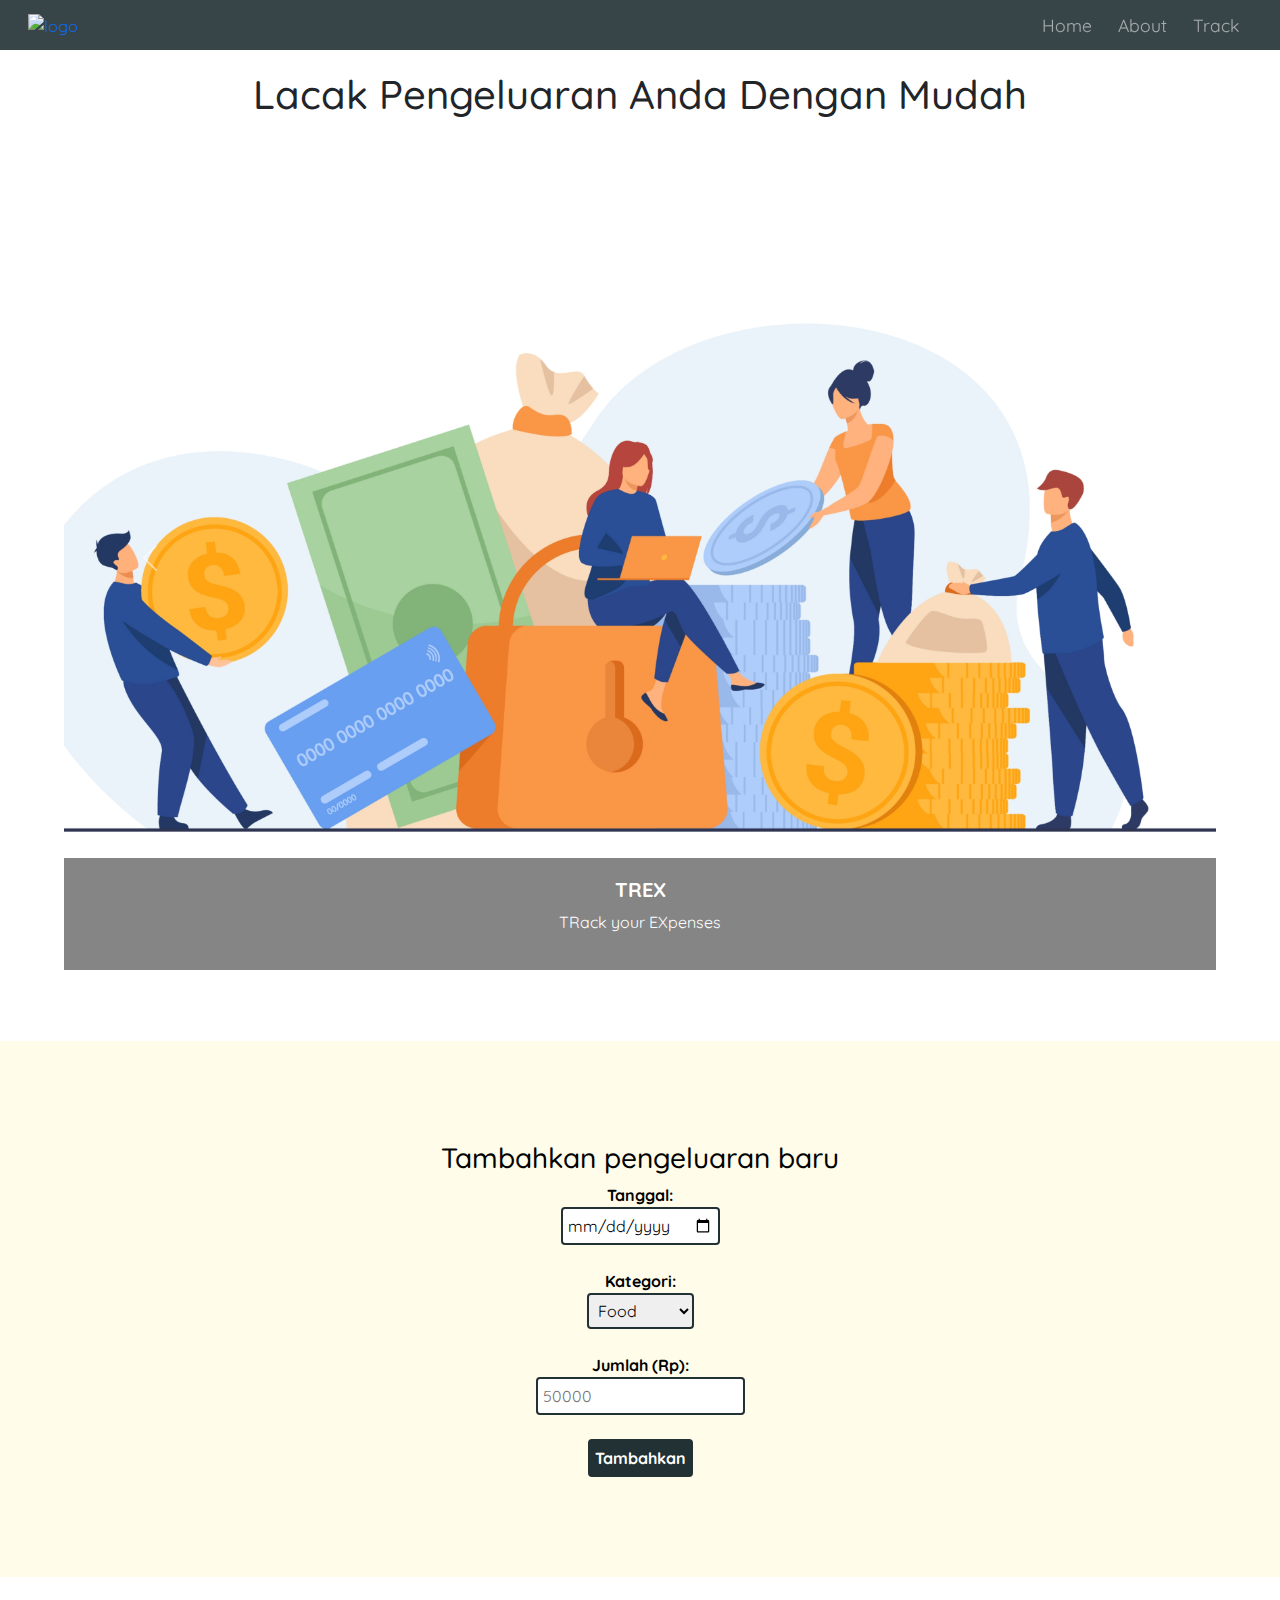
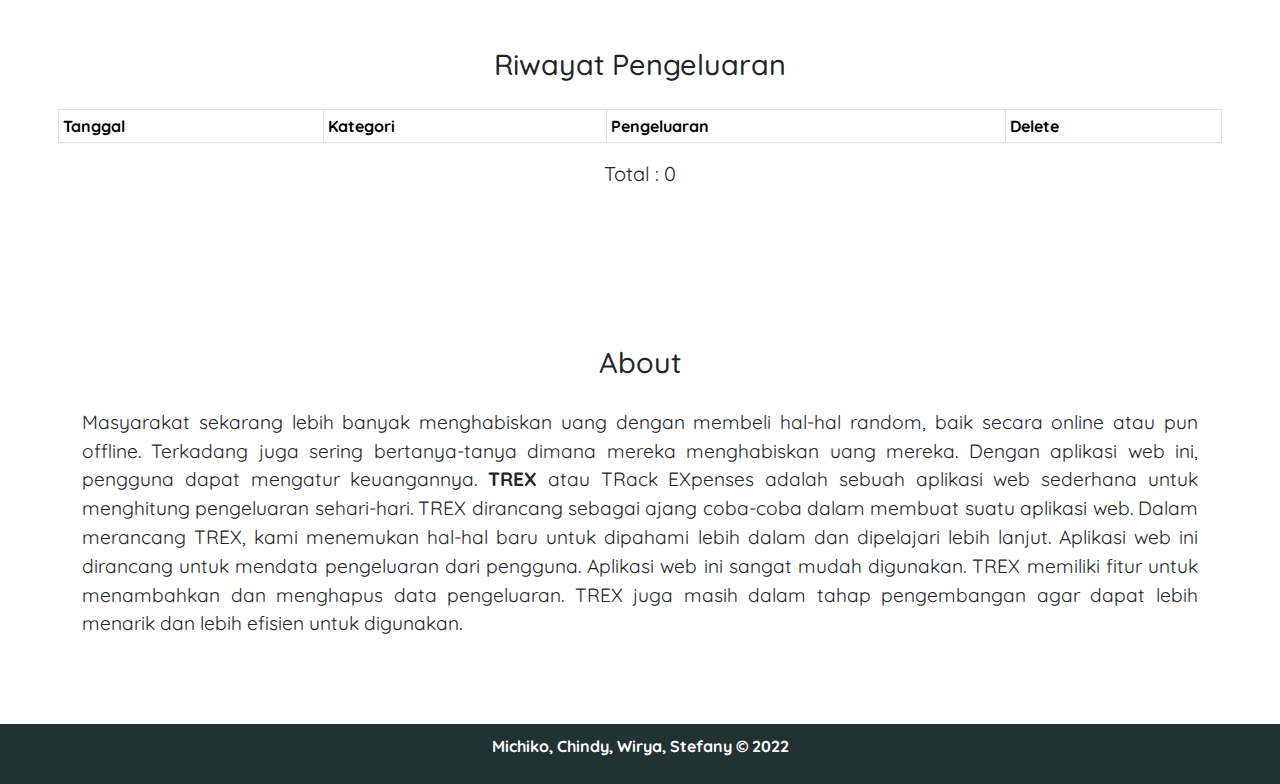
==== index.html @ a0cf2fdb "update" ====
<!DOCTYPE html>
<html id="home">
	<head>
		<meta charset="utf-8">
		<meta name="viewport" content="width=device-width, initial-scale=1.0">
		<link href="https://cdn.jsdelivr.net/npm/bootstrap@5.2.1/dist/css/bootstrap.min.css" rel="stylesheet">
		<link href="https://getbootstrap.com/docs/5.2/assets/css/docs.css" rel="stylesheet">
		<link href="css/style.css" rel="stylesheet">     
		<title>TREX - TRack EXpenses</title>
		<link rel = "shortcut icon" href="img/logo.png">
	</head>
  <body>
    <header>
      <nav class="navbar navbar-expand-md navbar-dark sticky-top">
        <div class="container-fluid">
          <div class="container-logo">
            <a href="#home">
              <img class="logo" src="img/logo.png" alt="logo" id="logo">
            </a>
          </div>
          <div class="collapse navbar-collapse" id="navbarSupportedContent">
            <ul class="navbar-nav">
              <li class="nav-item">
                <a class="nav-link" href="#home">Home</a>
              </li>
              <li class="nav-item">
                <a class="nav-link" href="#about">About</a>
              </li>
              <li class="nav-item">
                <a class="nav-link" href="#track">Track</a>
              </li>
            </ul>
          </div>
        </div>
      </nav>
    </header>
    <main>
      <div class="container text-center" id="title">
        <h1>Lacak Pengeluaran Anda Dengan Mudah</h1>
      </div>
      <section id="slider">
        <div id="carouselExampleDark" class="carousel slide" data-bs-ride="carousel">
          <div class="carousel-indicators">
            <button type="button" data-bs-target="#carouselExampleDark" data-bs-slide-to="0" class="active" aria-label="Slide 1" aria-current="true"></button>
            <button type="button" data-bs-target="#carouselExampleDark" data-bs-slide-to="1" aria-label="Slide 2" class=""></button>
          </div>
          <div class="carousel-inner">
            <div class="carousel-item active position-relative" data-bs-interval="5000">
              <img class="img-fluid" src="img/slide-1.jpg" alt="Seraph Research" class="img-responsive">
              <div class="carousel-caption position-absolute w-100 start-0">
		          <h5> <b>TREX</b> </h5>
                <p>TRack your EXpenses</p>
              </div>
            </div>
            <div class="carousel-item position-relative" data-bs-interval="5000">
              <img class="img-fluid" src="img/slide-2.jpg" alt="Backrooms" class="img-responsive">
              <div class="carousel-caption position-absolute w-100 start-0">
                <h5> <b>TREX</b> </h5>
                <p>TRack your EXpenses</p>
              </div>
            </div>
          </div>
          <button class="carousel-control-prev" type="button" data-bs-target="#carouselExampleDark" data-bs-slide="prev">
            <span class="carousel-control-prev-icon" aria-hidden="true"></span>
            <span class="visually-hidden">Previous</span>
          </button>
          <button class="carousel-control-next" type="button" data-bs-target="#carouselExampleDark" data-bs-slide="next">
            <span class="carousel-control-next-icon" aria-hidden="true"></span>
            <span class="visually-hidden">Next</span>
          </button>
        </div>
      </section>
      <section id="track">
        <div class="top-wrapper">
          <div class="container">
            <form>
                <h3>Tambahkan pengeluaran baru</h3>
                <label for="date">Tanggal:</label><br>
                <input type="date" id="date"/><br><br>
                <label for="category">Kategori:</label><br>
                <select id="category">
                  <option value="food">Food</option>
                  <option value="home">Home</option>
                  <option value="transport">Transport</option>
                  <option value="urgent">Urgent</option>
                  <option value="other">Other</option>
                </select><br><br>
                <label for="amount">Jumlah (Rp):</label><br>
                <input type="number" id="amount" placeholder="50000"/><br><br>
                <button id="btn" type="submit">Tambahkan</button>
              </form>                
            </div>
          </div>	    
        </section>
        <section id="history">
          <div align="center">
            <h2>Riwayat Pengeluaran</h2>
            <div class="table-responsive">
              <table class="table table-sm table-bordered">
                <thead>
                  <tr>
                    <th scope="col"><b>Tanggal</b></th>
                    <th scope="col"><b>Kategori</b></th>
                    <th scope="col"><b>Pengeluaran</b></th>
                    <th scope="col"><b>Delete</b></th>
                  </tr>
                </thead>
                <tbody id="tableData" >
    
                </tbody>
              </table>
            </div>
          </div>
          <div id="total">
            <p>Total : <span id="total-value">0</span></p>
          </div>
        </section>
      <section id="about">
        <div class="container">
          <h2>About</h2> 
          <p> Masyarakat sekarang lebih banyak menghabiskan uang dengan membeli hal-hal random, baik secara online atau pun offline. Terkadang juga sering bertanya-tanya
            dimana mereka menghabiskan uang mereka. Dengan aplikasi web ini, pengguna dapat mengatur keuangannya. <b>TREX</b> atau TRack EXpenses adalah sebuah aplikasi web 
            sederhana untuk menghitung pengeluaran sehari-hari. TREX dirancang sebagai ajang coba-coba dalam membuat suatu aplikasi web. Dalam merancang TREX, kami menemukan 
            hal-hal baru untuk dipahami lebih dalam dan dipelajari lebih lanjut. Aplikasi web ini dirancang untuk mendata pengeluaran dari pengguna. Aplikasi web ini sangat mudah digunakan. 
            TREX memiliki fitur untuk menambahkan dan menghapus data pengeluaran. TREX juga masih dalam tahap pengembangan agar dapat lebih menarik dan lebih efisien untuk digunakan.
          </p>
        </div>
      </section>
    </main>        
    <footer>
      <p>Michiko, Chindy, Wirya, Stefany &#169; 2022</p>
    </footer>
    <script src="https://cdn.jsdelivr.net/npm/bootstrap@5.2.1/dist/js/bootstrap.bundle.min.js"></script> 
    <script type="text/javascript" src="js/app.js"></script>
  </body>
</html>
---- css/style.css ----
@import url('https://fonts.googleapis.com/css?family=Quicksand:400,700&display=swap');

html {
  scroll-behavior: smooth;
}

body {
  margin: 0;
  background-color: white;
  font-family: Quicksand, Sans-serif;
}

a {
  text-decoration: none;
}

header {
  width: 100%;
  background-color: rgba(34, 49, 52, 0.9);
  position: fixed;
  top: 0;
  z-index: 1000;
}

.logo {
  width: 45px;
}

.navbar {
  background-color: rgba(34, 49, 52, 0.9);
	position: fixed;
	top: 0;
	left: 0;
	padding: 4px 16px;
	width: 100%;
	z-index: 999;
}

.navbar-nav li > a:hover{
  color: white;
}

.navbar-nav li > a:hover::after {
  display: block;
  content: "";
  width: 100%;
  margin-bottom: -5px;
  border-bottom: 2.5px solid rgb(223, 162, 20);
  width: 100%;
  transition: width .3s;
}

.navbar .navbar-brand {
	font-size: 1.5em;
}
.navbar .nav-item {
	font-size: 1.1em;
	padding: 0 5px;
}

.navbar .collapse.navbar-collapse {
  justify-content: flex-end;
}

#title{
  padding-top: 70px;
}

#slider{
  padding: 0 5% 4% 5% ;
}

.carousel-caption{
  background-color: rgba(0, 0, 0, 0.479);
}

.top-wrapper {
  padding: 100px 0;
  /* background-image: url(https://img.freepik.com/free-vector/money-pattern-background-wallpaper-vector-finance-illustration_53876-140179.jpg); */
  /* background-size: cover; */
  background-color: rgb(255, 252, 234);
  /* background-blend-mode: soft-light; */
  color: black;
  text-align: center;
}

.top-wrapper p{
  font-weight: bold;
}

label{
  font-weight: bold;
}

input, select, button{
  padding: 5px;
  border: 2px solid rgba(34, 49, 52);
  border-radius: 4px;
}

button, input[type=button]{
  font-weight: bold;
  color: white;
  background-color: rgb(34, 49, 52);
}

input[type=button]{
  font-weight: bold;
  color: white;
  background-color: rgb(218, 31, 31);
}

button:hover{
  transition: all 0.3s;
  transform: scale(0.95);
  background-color: rgb(75, 86, 102);
}

input[type=button]:hover{
  transition: all 0.3s;
  transform: scale(0.95);
  background-color: rgb(173, 15, 15);
}

#slider button, #slider button:hover{
  background-color: transparent;
  color: black;
}

h2 {
  font-size: 1.8em;
  padding-bottom: 20px;    
}
/* .chart{
  width: 300px;
  
} */

#history{
  padding: 70px 20px;
  text-align: center;
  margin: 0 3%;
}

table{
  background-color: white;
}

table thead{
  background-color: rgb(34, 49, 52);
  color: white;
}

table tbody tr:hover{
  transition: all 0.5s;
  background-color: #f5f5f5;
}

#total {
	text-align: center;
  font-size: 20px;
}
#about {
  padding: 70px 20px;
  text-align: center;
}

#about p{
  font-size: 120%;
  text-align: justify;
}

footer {
	padding: 10px;
	color: white;
  background-color: rgba(34, 49, 52);
	text-align: center;
	font-weight: bold;
}
  
@media screen and (max-width: 780px) {
  #about p {
    font-size: 100%;
  }   
}
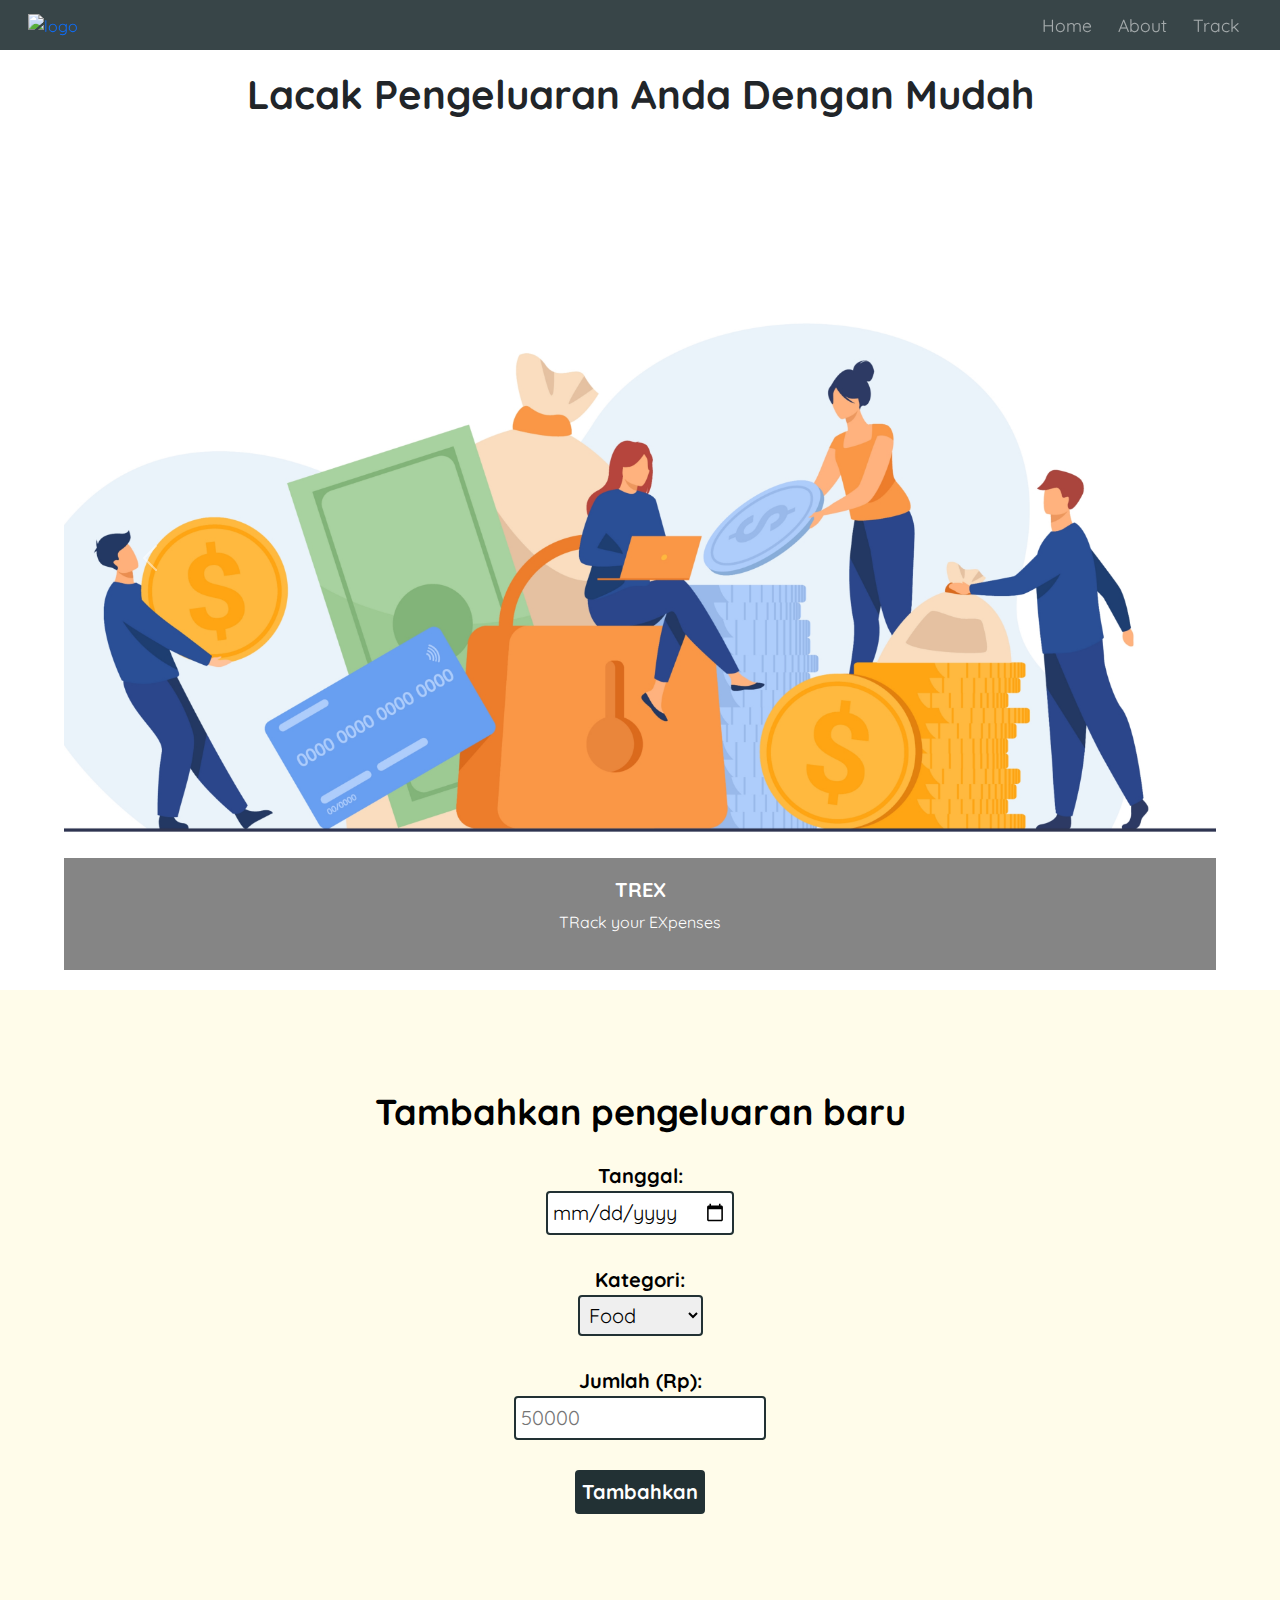
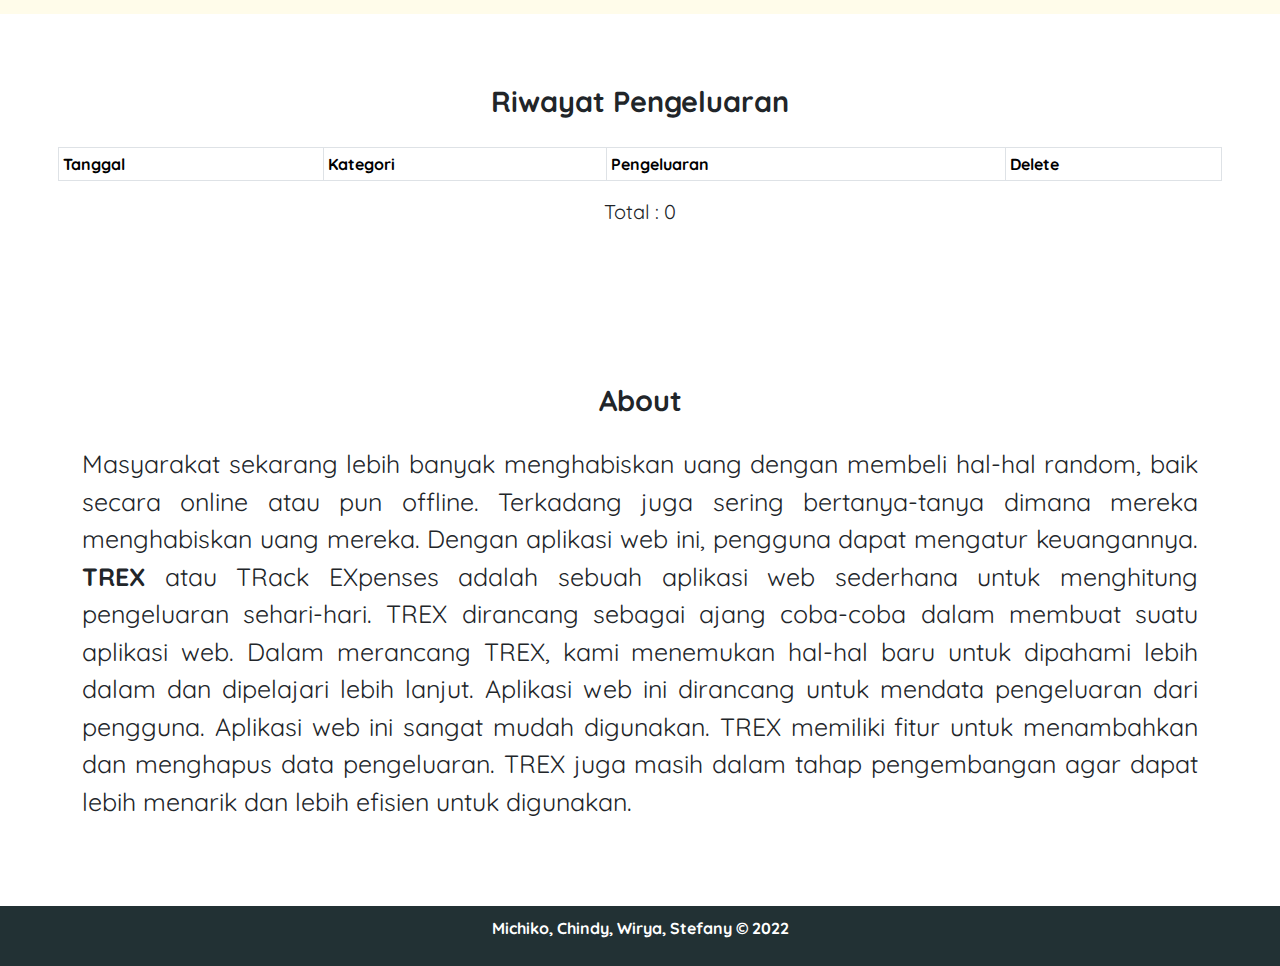
==== commit edaab90c: "update font" ====
--- a/index.html
+++ b/index.html
@@ -11,13 +11,16 @@
 	</head>
   <body>
     <header>
-      <nav class="navbar navbar-expand-md navbar-dark sticky-top">
+      <nav class="navbar navbar-expand-md navbar-dark fixed-top">
         <div class="container-fluid">
           <div class="container-logo">
             <a href="#home">
               <img class="logo" src="img/logo.png" alt="logo" id="logo">
             </a>
           </div>
+          <button class="navbar-toggler" type="button" data-bs-toggle="collapse" data-bs-target="#navbarSupportedContent" aria-controls="navbarSupportedContent" aria-expanded="false" aria-label="Toggle navigation">
+            <span class="navbar-toggler-icon"></span>
+          </button>
           <div class="collapse navbar-collapse" id="navbarSupportedContent">
             <ul class="navbar-nav">
               <li class="nav-item">
@@ -36,7 +39,7 @@
     </header>
     <main>
       <div class="container text-center" id="title">
-        <h1>Lacak Pengeluaran Anda Dengan Mudah</h1>
+        <h1><b>Lacak Pengeluaran Anda Dengan Mudah</b></h1>
       </div>
       <section id="slider">
         <div id="carouselExampleDark" class="carousel slide" data-bs-ride="carousel">
@@ -74,7 +77,7 @@
         <div class="top-wrapper">
           <div class="container">
             <form>
-                <h3>Tambahkan pengeluaran baru</h3>
+                <h2>Tambahkan pengeluaran baru</h2>
                 <label for="date">Tanggal:</label><br>
                 <input type="date" id="date"/><br><br>
                 <label for="category">Kategori:</label><br>
@@ -127,7 +130,7 @@
         </div>
       </section>
     </main>        
-    <footer>
+    <footer class="text-center">
       <p>Michiko, Chindy, Wirya, Stefany &#169; 2022</p>
     </footer>
     <script src="https://cdn.jsdelivr.net/npm/bootstrap@5.2.1/dist/js/bootstrap.bundle.min.js"></script> 
--- a/css/style.css
+++ b/css/style.css
@@ -28,8 +28,6 @@
 
 .navbar {
   background-color: rgba(34, 49, 52, 0.9);
-	position: fixed;
-	top: 0;
 	left: 0;
 	padding: 4px 16px;
 	width: 100%;
@@ -67,7 +65,7 @@
 }
 
 #slider{
-  padding: 0 5% 4% 5% ;
+  padding: 0 5%;
 }
 
 .carousel-caption{
@@ -86,6 +84,10 @@
 
 .top-wrapper p{
   font-weight: bold;
+}
+
+#track{
+  font-size: 20px;
 }
 
 label{
@@ -128,6 +130,7 @@
 }
 
 h2 {
+  font-weight: bold;
   font-size: 1.8em;
   padding-bottom: 20px;    
 }
@@ -166,7 +169,7 @@
 }
 
 #about p{
-  font-size: 120%;
+  font-size: 25px;
   text-align: justify;
 }
 
@@ -174,12 +177,11 @@
 	padding: 10px;
 	color: white;
   background-color: rgba(34, 49, 52);
-	text-align: center;
 	font-weight: bold;
 }
   
 @media screen and (max-width: 780px) {
   #about p {
-    font-size: 100%;
+    font-size: 15px;
   }   
 }
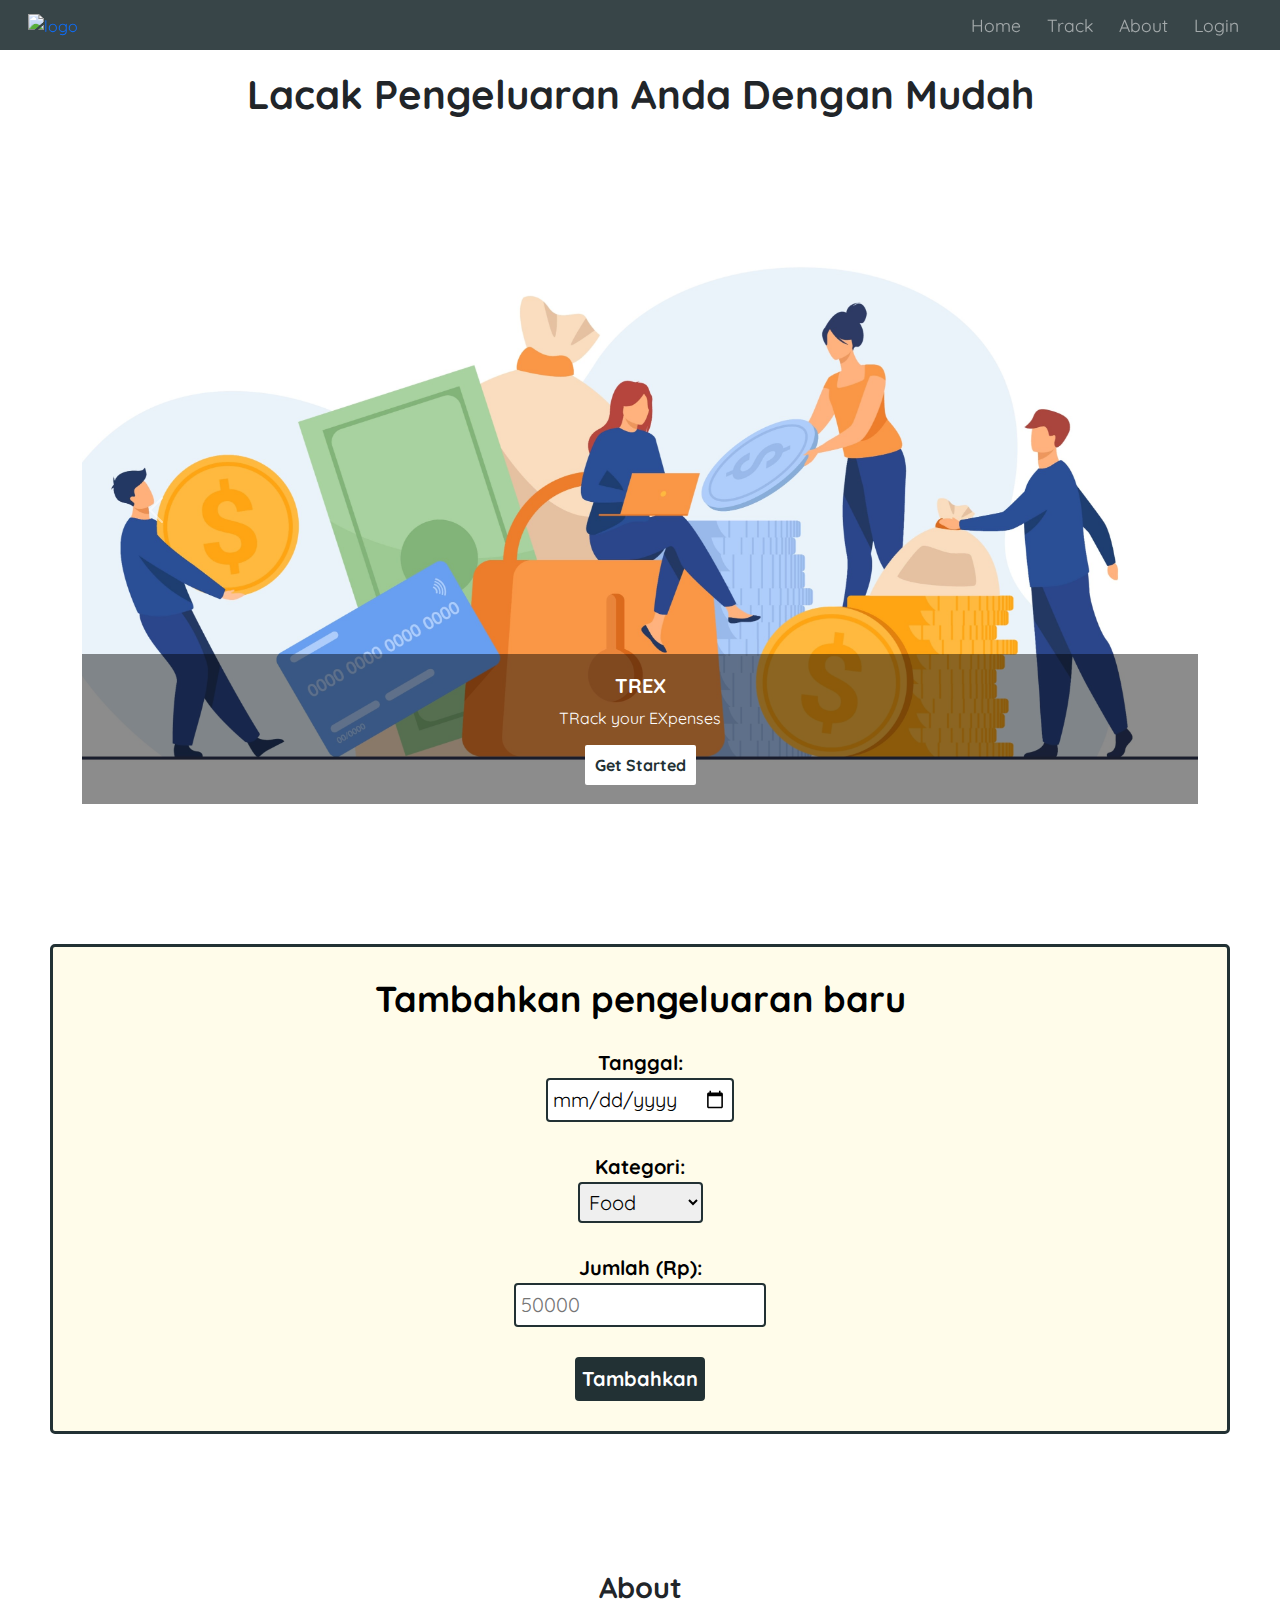
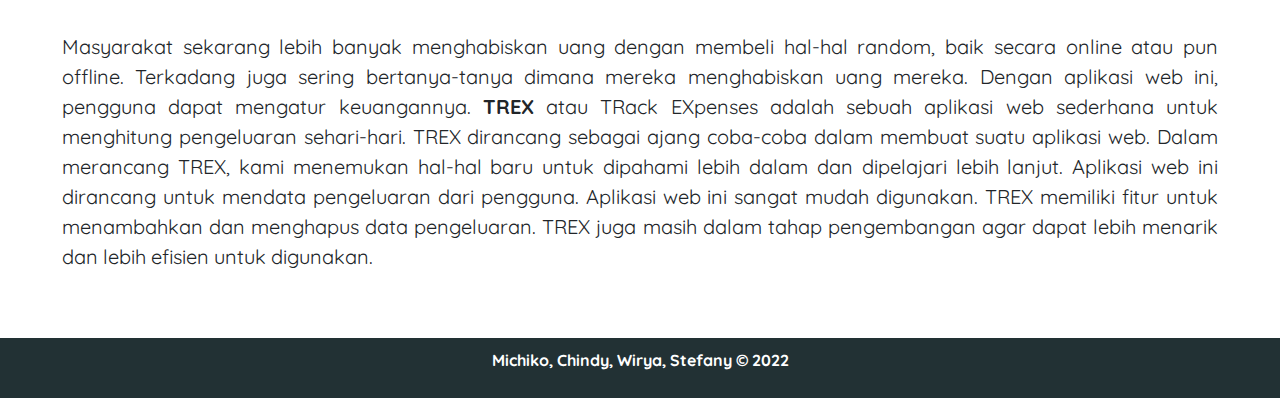
==== commit 04bd5a31: "update" ====
--- a/index.html
+++ b/index.html
@@ -27,10 +27,13 @@
                 <a class="nav-link" href="#home">Home</a>
               </li>
               <li class="nav-item">
+                <a class="nav-link" href="#track">Track</a>
+              </li>
+              <li class="nav-item">
                 <a class="nav-link" href="#about">About</a>
               </li>
               <li class="nav-item">
-                <a class="nav-link" href="#track">Track</a>
+                <a class="nav-link" href="login.html">Login</a>
               </li>
             </ul>
           </div>
@@ -38,11 +41,11 @@
       </nav>
     </header>
     <main>
-      <div class="container text-center" id="title">
+      <div class="container-fluid text-center" id="title">
         <h1><b>Lacak Pengeluaran Anda Dengan Mudah</b></h1>
       </div>
       <section id="slider">
-        <div id="carouselExampleDark" class="carousel slide" data-bs-ride="carousel">
+        <div id="carouselExampleDark" class="container carousel slide" data-bs-ride="carousel">
           <div class="carousel-indicators">
             <button type="button" data-bs-target="#carouselExampleDark" data-bs-slide-to="0" class="active" aria-label="Slide 1" aria-current="true"></button>
             <button type="button" data-bs-target="#carouselExampleDark" data-bs-slide-to="1" aria-label="Slide 2" class=""></button>
@@ -51,8 +54,11 @@
             <div class="carousel-item active position-relative" data-bs-interval="5000">
               <img class="img-fluid" src="img/slide-1.jpg" alt="Seraph Research" class="img-responsive">
               <div class="carousel-caption position-absolute w-100 start-0">
-		          <h5> <b>TREX</b> </h5>
+		            <h5> <b>TREX</b> </h5>
                 <p>TRack your EXpenses</p>
+                <div class="slider-btn">
+                  <button class="btn btn-1"><a href="#track">Get Started</a></button>
+                </div>
               </div>
             </div>
             <div class="carousel-item position-relative" data-bs-interval="5000">
@@ -74,8 +80,7 @@
         </div>
       </section>
       <section id="track">
-        <div class="top-wrapper">
-          <div class="container">
+          <div class="container-fluid text-center">
             <form>
                 <h2>Tambahkan pengeluaran baru</h2>
                 <label for="date">Tanggal:</label><br>
@@ -90,15 +95,17 @@
                 </select><br><br>
                 <label for="amount">Jumlah (Rp):</label><br>
                 <input type="number" id="amount" placeholder="50000"/><br><br>
-                <button id="btn" type="submit">Tambahkan</button>
+                <button id="btn-add" type="submit">Tambahkan</button>
               </form>                
-            </div>
           </div>	    
         </section>
+        <div id="msg">
+          <pre></pre>
+        </div>
         <section id="history">
           <div align="center">
             <h2>Riwayat Pengeluaran</h2>
-            <div class="table-responsive">
+            <div class="container table-responsive text-center">
               <table class="table table-sm table-bordered">
                 <thead>
                   <tr>
@@ -119,7 +126,7 @@
           </div>
         </section>
       <section id="about">
-        <div class="container">
+        <div class="container-fluid text-center">
           <h2>About</h2> 
           <p> Masyarakat sekarang lebih banyak menghabiskan uang dengan membeli hal-hal random, baik secara online atau pun offline. Terkadang juga sering bertanya-tanya
             dimana mereka menghabiskan uang mereka. Dengan aplikasi web ini, pengguna dapat mengatur keuangannya. <b>TREX</b> atau TRack EXpenses adalah sebuah aplikasi web 
--- a/css/style.css
+++ b/css/style.css
@@ -17,7 +17,6 @@
 header {
   width: 100%;
   background-color: rgba(34, 49, 52, 0.9);
-  position: fixed;
   top: 0;
   z-index: 1000;
 }
@@ -63,30 +62,21 @@
 #title{
   padding-top: 70px;
 }
-
-#slider{
-  padding: 0 5%;
+.carousel-caption{
+  background-color: rgba(0, 0, 0, 0.45);
 }
 
-.carousel-caption{
-  background-color: rgba(0, 0, 0, 0.479);
+section{
+  padding: 70px 50px 50px 50px;
 }
 
-.top-wrapper {
-  padding: 100px 0;
-  /* background-image: url(https://img.freepik.com/free-vector/money-pattern-background-wallpaper-vector-finance-illustration_53876-140179.jpg); */
-  /* background-size: cover; */
+#track .container-fluid{
+  padding: 30px 0;
   background-color: rgb(255, 252, 234);
-  /* background-blend-mode: soft-light; */
+  border: 3px solid rgba(34, 49, 52);
+  border-radius: 5px;
   color: black;
   text-align: center;
-}
-
-.top-wrapper p{
-  font-weight: bold;
-}
-
-#track{
   font-size: 20px;
 }
 
@@ -134,10 +124,6 @@
   font-size: 1.8em;
   padding-bottom: 20px;    
 }
-/* .chart{
-  width: 300px;
-  
-} */
 
 #history{
   padding: 70px 20px;
@@ -163,23 +149,29 @@
 	text-align: center;
   font-size: 20px;
 }
-#about {
-  padding: 70px 20px;
-  text-align: center;
-}
 
 #about p{
-  font-size: 25px;
+  font-size: 20px;
   text-align: justify;
 }
-
+.btn .btn-primary .menu-button{
+  background-color: #f5f5f5;
+}
 footer {
 	padding: 10px;
 	color: white;
   background-color: rgba(34, 49, 52);
 	font-weight: bold;
 }
-  
+
+.slider-btn a{
+  font-weight: bold;
+  color: rgba(34, 49, 52);
+  border-radius: 2px;
+  padding: 10px;
+  background-color: rgb(255, 255, 255);
+}
+
 @media screen and (max-width: 780px) {
   #about p {
     font-size: 15px;
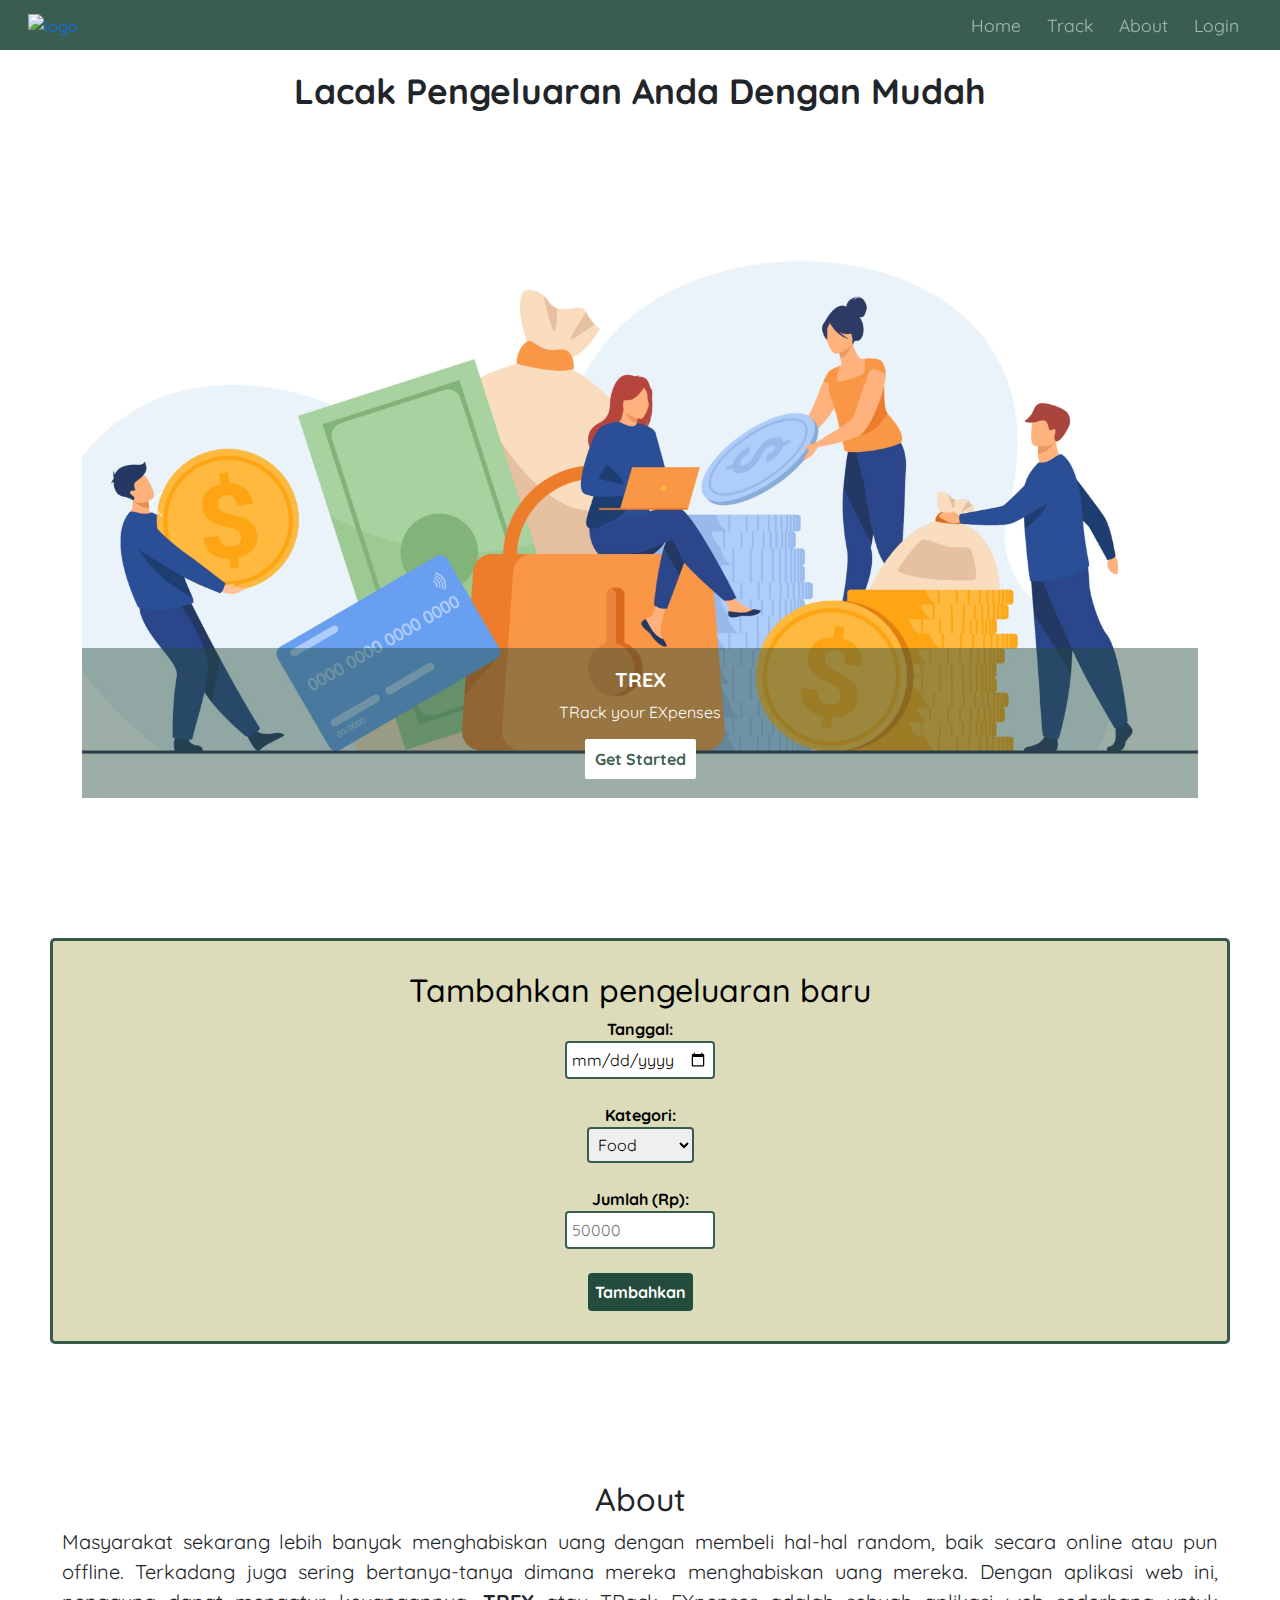
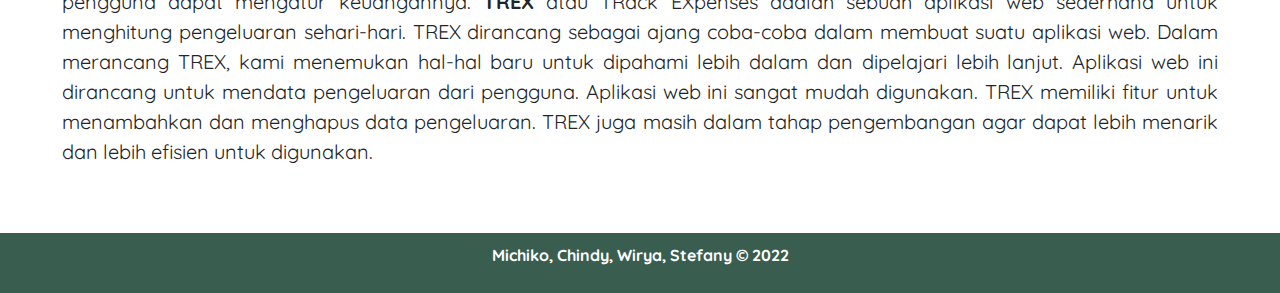
==== commit a17b93b9: "update" ====
--- a/index.html
+++ b/index.html
@@ -105,14 +105,18 @@
         <section id="history">
           <div align="center">
             <h2>Riwayat Pengeluaran</h2>
+            <p>Key in your input to filter the table:</p>
+            <input type="text" id="input-filter" placeholder="Search..." title="Type in something"><br><br>
+            <pre></pre>
+            <!-- <p>Click on the header of a column to sort the table:</p> -->
             <div class="container table-responsive text-center">
               <table class="table table-sm table-bordered">
                 <thead>
                   <tr>
-                    <th scope="col"><b>Tanggal</b></th>
-                    <th scope="col"><b>Kategori</b></th>
-                    <th scope="col"><b>Pengeluaran</b></th>
-                    <th scope="col"><b>Delete</b></th>
+                    <th scope="col"><span class="col"><b>Tanggal</b><i class="caret"></i></th>
+                    <th scope="col"><span class="col"><b>Kategori</b><i class="caret"></i></th>
+                    <th scope="col"><span class="col"><b><b>Pengeluaran</b></b><i class="caret"></i></th></th>
+                    <th scope="col"><span class="col"></span> <b>Delete</b></th>
                   </tr>
                 </thead>
                 <tbody id="tableData" >
--- a/css/style.css
+++ b/css/style.css
@@ -16,7 +16,7 @@
 
 header {
   width: 100%;
-  background-color: rgba(34, 49, 52, 0.9);
+  background-color: rgba(36, 76, 60, 0.9);
   top: 0;
   z-index: 1000;
 }
@@ -26,7 +26,7 @@
 }
 
 .navbar {
-  background-color: rgba(34, 49, 52, 0.9);
+  background-color: rgba(36, 76, 60, 0.9);
 	left: 0;
 	padding: 4px 16px;
 	width: 100%;
@@ -42,7 +42,7 @@
   content: "";
   width: 100%;
   margin-bottom: -5px;
-  border-bottom: 2.5px solid rgb(223, 162, 20);
+  border-bottom: 2.5px solid rgb(220, 220, 187);
   width: 100%;
   transition: width .3s;
 }
@@ -59,11 +59,16 @@
   justify-content: flex-end;
 }
 
-#title{
+#title {
   padding-top: 70px;
 }
+
+h1{
+  font-size: 2.2em;
+}
+
 .carousel-caption{
-  background-color: rgba(0, 0, 0, 0.45);
+  background-color:rgba(36, 76, 60, 0.45);
 }
 
 section{
@@ -72,32 +77,34 @@
 
 #track .container-fluid{
   padding: 30px 0;
-  background-color: rgb(255, 252, 234);
-  border: 3px solid rgba(34, 49, 52);
+  background-color: rgb(220, 220, 187);
+  border: 3px solid rgba(36, 76, 60, 0.9);
   border-radius: 5px;
   color: black;
   text-align: center;
-  font-size: 20px;
 }
 
 label{
   font-weight: bold;
 }
 
+input{
+  max-width: 150px;
+}
+
 input, select, button{
   padding: 5px;
-  border: 2px solid rgba(34, 49, 52);
+  border: 2px solid rgba(36, 76, 60, 0.9);
   border-radius: 4px;
 }
 
 button, input[type=button]{
   font-weight: bold;
   color: white;
-  background-color: rgb(34, 49, 52);
+  background-color: rgba(36, 76, 60);
 }
 
 input[type=button]{
-  font-weight: bold;
   color: white;
   background-color: rgb(218, 31, 31);
 }
@@ -105,7 +112,7 @@
 button:hover{
   transition: all 0.3s;
   transform: scale(0.95);
-  background-color: rgb(75, 86, 102);
+  background-color: rgb(82, 108, 91);
 }
 
 input[type=button]:hover{
@@ -116,12 +123,13 @@
 
 #slider button, #slider button:hover{
   background-color: transparent;
-  color: black;
 }
+
+#slider
 
 h2 {
   font-weight: bold;
-  font-size: 1.8em;
+  font-size: 2em;
   padding-bottom: 20px;    
 }
 
@@ -154,19 +162,17 @@
   font-size: 20px;
   text-align: justify;
 }
-.btn .btn-primary .menu-button{
-  background-color: #f5f5f5;
-}
+
 footer {
 	padding: 10px;
 	color: white;
-  background-color: rgba(34, 49, 52);
+  background-color: rgba(36, 76, 60, 0.9);
 	font-weight: bold;
 }
 
 .slider-btn a{
   font-weight: bold;
-  color: rgba(34, 49, 52);
+  color: rgba(36, 76, 60, 0.9);
   border-radius: 2px;
   padding: 10px;
   background-color: rgb(255, 255, 255);
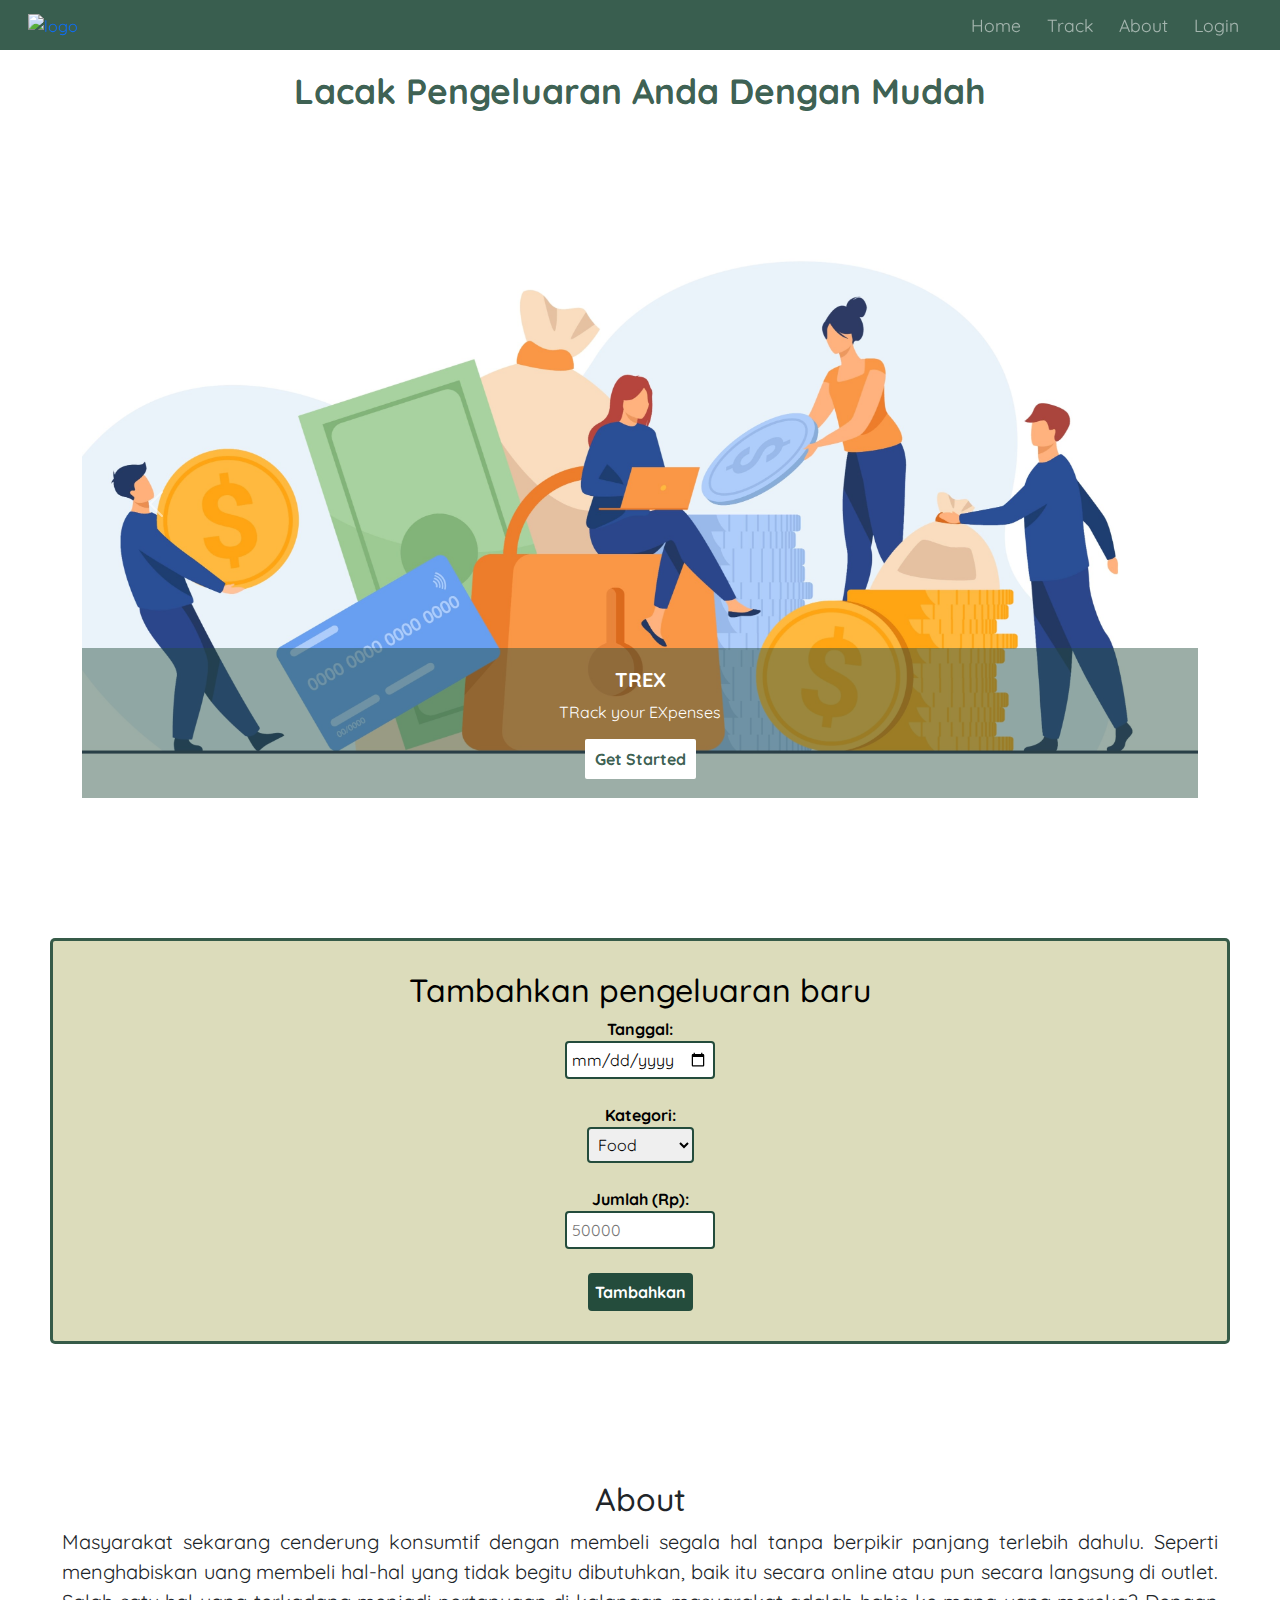
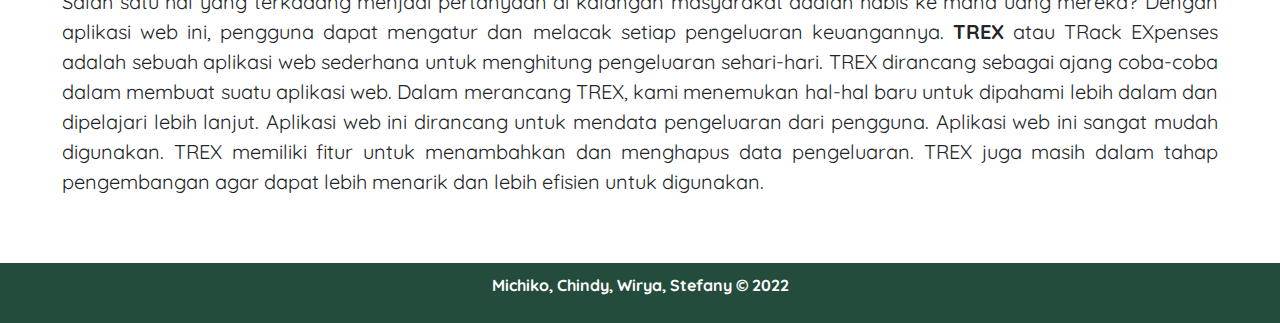
==== commit 6baa6db0: "Update index.html" ====
--- a/index.html
+++ b/index.html
@@ -132,8 +132,8 @@
       <section id="about">
         <div class="container-fluid text-center">
           <h2>About</h2> 
-          <p> Masyarakat sekarang lebih banyak menghabiskan uang dengan membeli hal-hal random, baik secara online atau pun offline. Terkadang juga sering bertanya-tanya
-            dimana mereka menghabiskan uang mereka. Dengan aplikasi web ini, pengguna dapat mengatur keuangannya. <b>TREX</b> atau TRack EXpenses adalah sebuah aplikasi web 
+          <p> Masyarakat sekarang cenderung konsumtif dengan membeli segala hal tanpa berpikir panjang terlebih dahulu. Seperti  menghabiskan uang membeli hal-hal yang tidak begitu dibutuhkan, baik itu secara online atau pun secara langsung di outlet.
+	    Salah satu hal yang terkadang menjadi pertanyaan di kalangan masyarakat adalah habis ke mana uang mereka? Dengan aplikasi web ini, pengguna dapat mengatur dan melacak setiap pengeluaran keuangannya. <b>TREX</b> atau TRack EXpenses adalah sebuah aplikasi web 
             sederhana untuk menghitung pengeluaran sehari-hari. TREX dirancang sebagai ajang coba-coba dalam membuat suatu aplikasi web. Dalam merancang TREX, kami menemukan 
             hal-hal baru untuk dipahami lebih dalam dan dipelajari lebih lanjut. Aplikasi web ini dirancang untuk mendata pengeluaran dari pengguna. Aplikasi web ini sangat mudah digunakan. 
             TREX memiliki fitur untuk menambahkan dan menghapus data pengeluaran. TREX juga masih dalam tahap pengembangan agar dapat lebih menarik dan lebih efisien untuk digunakan.
--- a/css/style.css
+++ b/css/style.css
@@ -65,6 +65,7 @@
 
 h1{
   font-size: 2.2em;
+  color : rgba(36, 76, 60, 0.9);
 }
 
 .carousel-caption{
@@ -94,7 +95,7 @@
 
 input, select, button{
   padding: 5px;
-  border: 2px solid rgba(36, 76, 60, 0.9);
+  border: 2px solid rgba(36, 76, 60);
   border-radius: 4px;
 }
 
@@ -130,7 +131,8 @@
 h2 {
   font-weight: bold;
   font-size: 2em;
-  padding-bottom: 20px;    
+  padding-bottom: 20px;
+  color : rgba(36, 76, 60, 0.9);    
 }
 
 #history{
@@ -144,7 +146,7 @@
 }
 
 table thead{
-  background-color: rgb(34, 49, 52);
+  background-color: rgba(36, 76, 60);
   color: white;
 }
 
@@ -166,7 +168,7 @@
 footer {
 	padding: 10px;
 	color: white;
-  background-color: rgba(36, 76, 60, 0.9);
+  background-color: rgba(36, 76, 60);
 	font-weight: bold;
 }
 
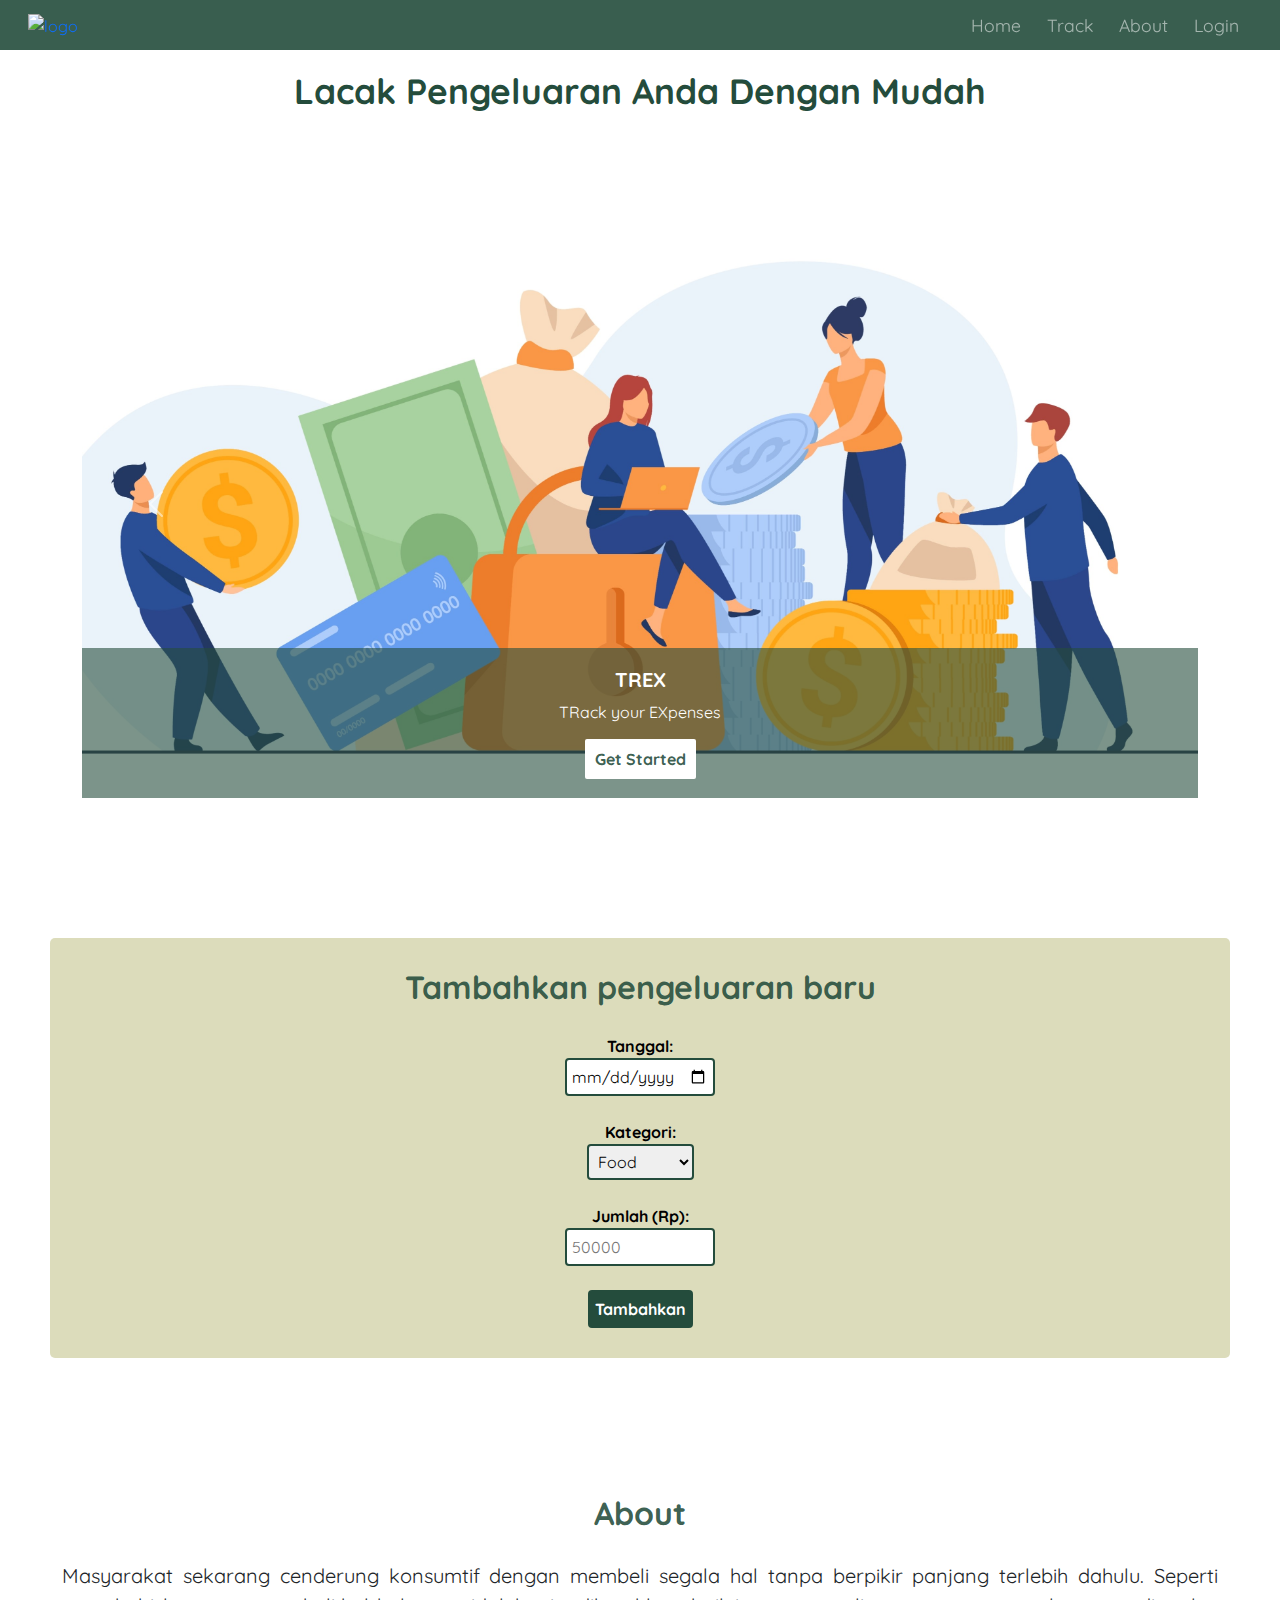
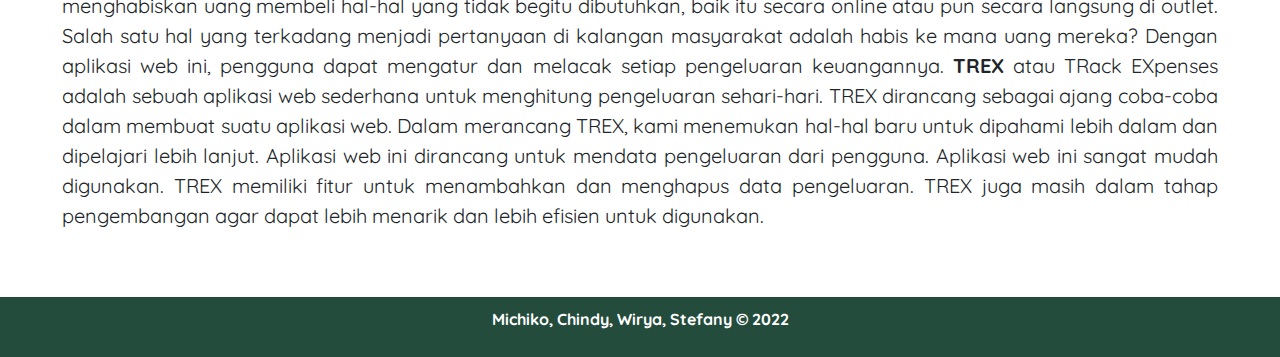
==== commit dade003d: "update" ====
--- a/index.html
+++ b/index.html
@@ -1,7 +1,7 @@
 <!DOCTYPE html>
 <html id="home">
 	<head>
-		<meta charset="utf-8">
+	  <meta charset="utf-8">
 		<meta name="viewport" content="width=device-width, initial-scale=1.0">
 		<link href="https://cdn.jsdelivr.net/npm/bootstrap@5.2.1/dist/css/bootstrap.min.css" rel="stylesheet">
 		<link href="https://getbootstrap.com/docs/5.2/assets/css/docs.css" rel="stylesheet">
@@ -133,7 +133,7 @@
         <div class="container-fluid text-center">
           <h2>About</h2> 
           <p> Masyarakat sekarang cenderung konsumtif dengan membeli segala hal tanpa berpikir panjang terlebih dahulu. Seperti  menghabiskan uang membeli hal-hal yang tidak begitu dibutuhkan, baik itu secara online atau pun secara langsung di outlet.
-	    Salah satu hal yang terkadang menjadi pertanyaan di kalangan masyarakat adalah habis ke mana uang mereka? Dengan aplikasi web ini, pengguna dapat mengatur dan melacak setiap pengeluaran keuangannya. <b>TREX</b> atau TRack EXpenses adalah sebuah aplikasi web 
+	          Salah satu hal yang terkadang menjadi pertanyaan di kalangan masyarakat adalah habis ke mana uang mereka? Dengan aplikasi web ini, pengguna dapat mengatur dan melacak setiap pengeluaran keuangannya. <b>TREX</b> atau TRack EXpenses adalah sebuah aplikasi web 
             sederhana untuk menghitung pengeluaran sehari-hari. TREX dirancang sebagai ajang coba-coba dalam membuat suatu aplikasi web. Dalam merancang TREX, kami menemukan 
             hal-hal baru untuk dipahami lebih dalam dan dipelajari lebih lanjut. Aplikasi web ini dirancang untuk mendata pengeluaran dari pengguna. Aplikasi web ini sangat mudah digunakan. 
             TREX memiliki fitur untuk menambahkan dan menghapus data pengeluaran. TREX juga masih dalam tahap pengembangan agar dapat lebih menarik dan lebih efisien untuk digunakan.
--- a/css/style.css
+++ b/css/style.css
@@ -16,9 +16,7 @@
 
 header {
   width: 100%;
-  background-color: rgba(36, 76, 60, 0.9);
   top: 0;
-  z-index: 1000;
 }
 
 .logo {
@@ -47,9 +45,6 @@
   transition: width .3s;
 }
 
-.navbar .navbar-brand {
-	font-size: 1.5em;
-}
 .navbar .nav-item {
 	font-size: 1.1em;
 	padding: 0 5px;
@@ -65,11 +60,11 @@
 
 h1{
   font-size: 2.2em;
-  color : rgba(36, 76, 60, 0.9);
+  color: rgba(36, 76, 60);
 }
 
 .carousel-caption{
-  background-color:rgba(36, 76, 60, 0.45);
+  background-color:rgba(36, 76, 60, 0.6);
 }
 
 section{
@@ -79,7 +74,6 @@
 #track .container-fluid{
   padding: 30px 0;
   background-color: rgb(220, 220, 187);
-  border: 3px solid rgba(36, 76, 60, 0.9);
   border-radius: 5px;
   color: black;
   text-align: center;
@@ -126,8 +120,6 @@
   background-color: transparent;
 }
 
-#slider
-
 h2 {
   font-weight: bold;
   font-size: 2em;
@@ -157,7 +149,7 @@
 
 #total {
 	text-align: center;
-  font-size: 20px;
+	font-size: 20px;
 }
 
 #about p{
@@ -168,7 +160,7 @@
 footer {
 	padding: 10px;
 	color: white;
-  background-color: rgba(36, 76, 60);
+	background-color: rgba(36, 76, 60);
 	font-weight: bold;
 }
 
